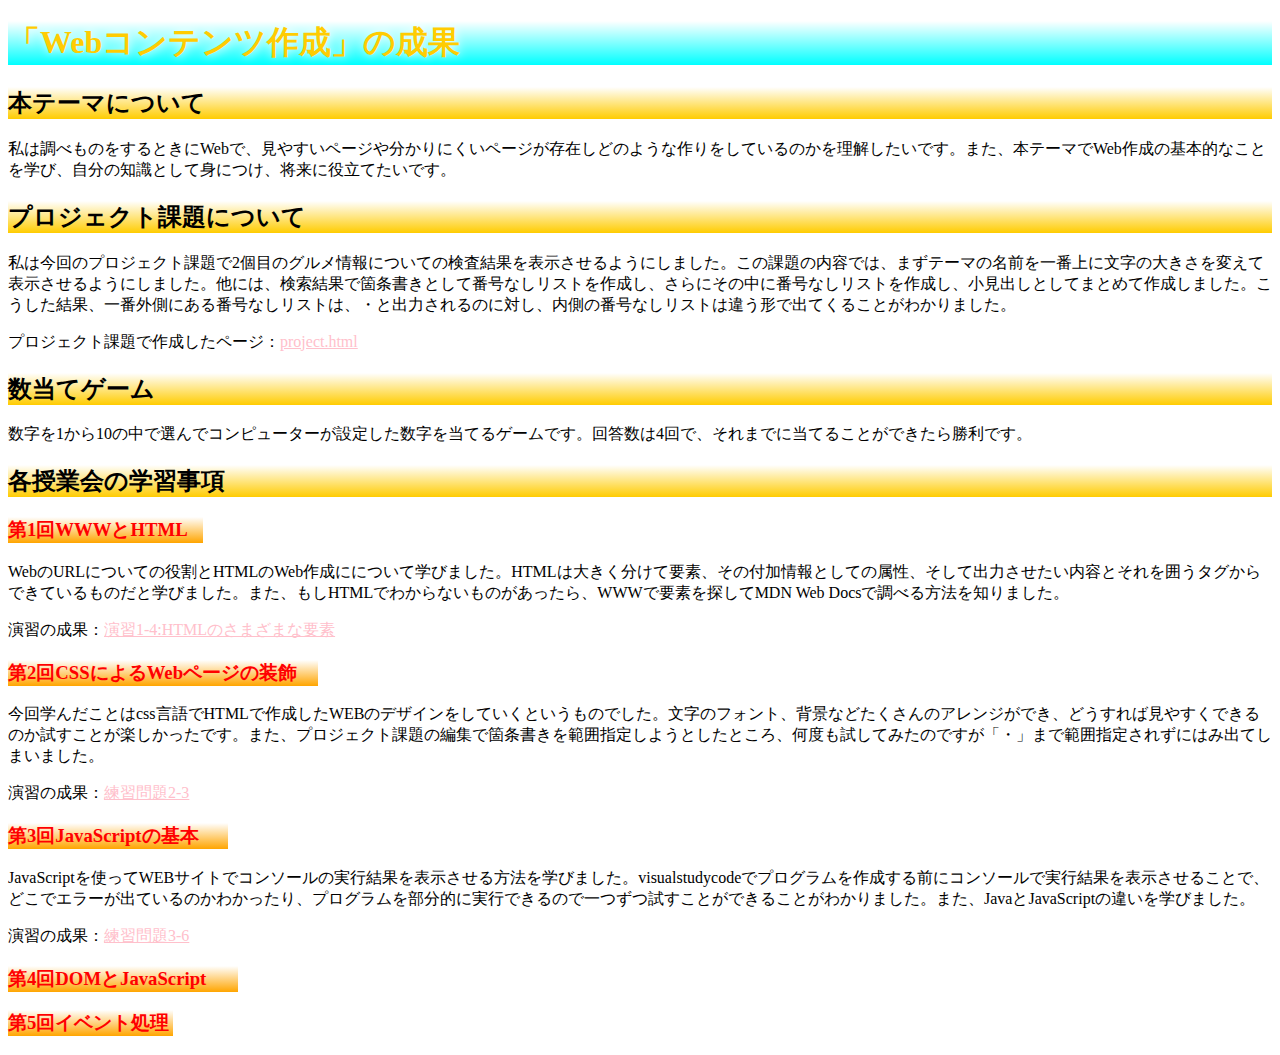
==== index.html @ d0baef84 "第３回授業課題" ====
<!DOCTYPE html>
<html>
  <head>
    <meta charset="utf-8">
    <title>My test page</title>
    <link rel="stylesheet" href="style.css">
  </head>
  <body>
    <h1>「Webコンテンツ作成」の成果</h1>
    <h2>本テーマについて</h2>
    <p>私は調べものをするときにWebで、見やすいページや分かりにくいページが存在しどのような作りをしているのかを理解したいです。また、本テーマでWeb作成の基本的なことを学び、自分の知識として身につけ、将来に役立てたいです。</p>
    <h2>プロジェクト課題について</h2>
    <p>私は今回のプロジェクト課題で2個目のグルメ情報についての検査結果を表示させるようにしました。この課題の内容では、まずテーマの名前を一番上に文字の大きさを変えて表示させるようにしました。他には、検索結果で箇条書きとして番号なしリストを作成し、さらにその中に番号なしリストを作成し、小見出しとしてまとめて作成しました。こうした結果、一番外側にある番号なしリストは、・と出力されるのに対し、内側の番号なしリストは違う形で出てくることがわかりました。</p>
    <p>プロジェクト課題で作成したページ：<a href="project.html"title="別のファイルへのリンク"target="_blink">project.html</a></p>
    <h2>数当てゲーム</h2>
    <p>数字を1から10の中で選んでコンピューターが設定した数字を当てるゲームです。回答数は4回で、それまでに当てることができたら勝利です。</p>
    <h2>各授業会の学習事項</h2>
    <h3 class="第1回">第1回WWWとHTML</h3>
    <p>WebのURLについての役割とHTMLのWeb作成にについて学びました。HTMLは大きく分けて要素、その付加情報としての属性、そして出力させたい内容とそれを囲うタグからできているものだと学びました。また、もしHTMLでわからないものがあったら、WWWで要素を探してMDN Web Docsで調べる方法を知りました。</p>
    <p>演習の成果：<a href="practice-html/elements.html"title="別のフォルダのファイルへのリンク"target="_blink">演習1-4:HTMLのさまざまな要素</a></p>
    <h3 class="第2回">第2回CSSによるWebページの装飾</h3>
    <p>今回学んだことはcss言語でHTMLで作成したWEBのデザインをしていくというものでした。文字のフォント、背景などたくさんのアレンジができ、どうすれば見やすくできるのか試すことが楽しかったです。また、プロジェクト課題の編集で箇条書きを範囲指定しようとしたところ、何度も試してみたのですが「・」まで範囲指定されずにはみ出てしまいました。</p>
    <p>演習の成果：<a href="practice-css/browser-intro.html"title="別のファイルへのリンク"target="_blink">練習問題2-3</a></p>
    <h3 class="第3回">第3回JavaScriptの基本</h3>
    <p>JavaScriptを使ってWEBサイトでコンソールの実行結果を表示させる方法を学びました。visualstudycodeでプログラムを作成する前にコンソールで実行結果を表示させることで、どこでエラーが出ているのかわかったり、プログラムを部分的に実行できるので一つずつ試すことができることがわかりました。また、JavaとJavaScriptの違いを学びました。</p>
    <p>演習の成果：<a href="practice-js/obj-practice.html"title="別のファイルへのリンク"target="_blink">練習問題3-6</a></p>
    <h3 class="第4回">第4回DOMとJavaScript</h3>
    <h3 class="第5回">第5回イベント処理</h3>
  </body>
</html>
---- style.css ----
h1{
    font-family: cursive;
    color:#ffcc01;
    background: linear-gradient(white, aqua);
    text-shadow:white 1px 0 10px;
}
h2{
    font-family:cursive;
    color:black;
    background: linear-gradient(white, #ffcc01);
}
.第1回{
    color:red;
    background: linear-gradient(white, orange);
    width:195px;
}
.第2回{
    color:red;
    background: linear-gradient(white, orange);
    width:310px;
}
.第3回{
    color:red;
    background: linear-gradient(white, orange);
    width:220px;
}
.第4回{
    color:red;
    background: linear-gradient(white, orange);
    width:230px;
}
.第5回{
    color:red;
    background: linear-gradient(white, orange);
    width:165px;
}
a:link {
    color: pink;
}
  
a:visited {
    color: green;
}
a:hover {
    background-color: aqua;
}
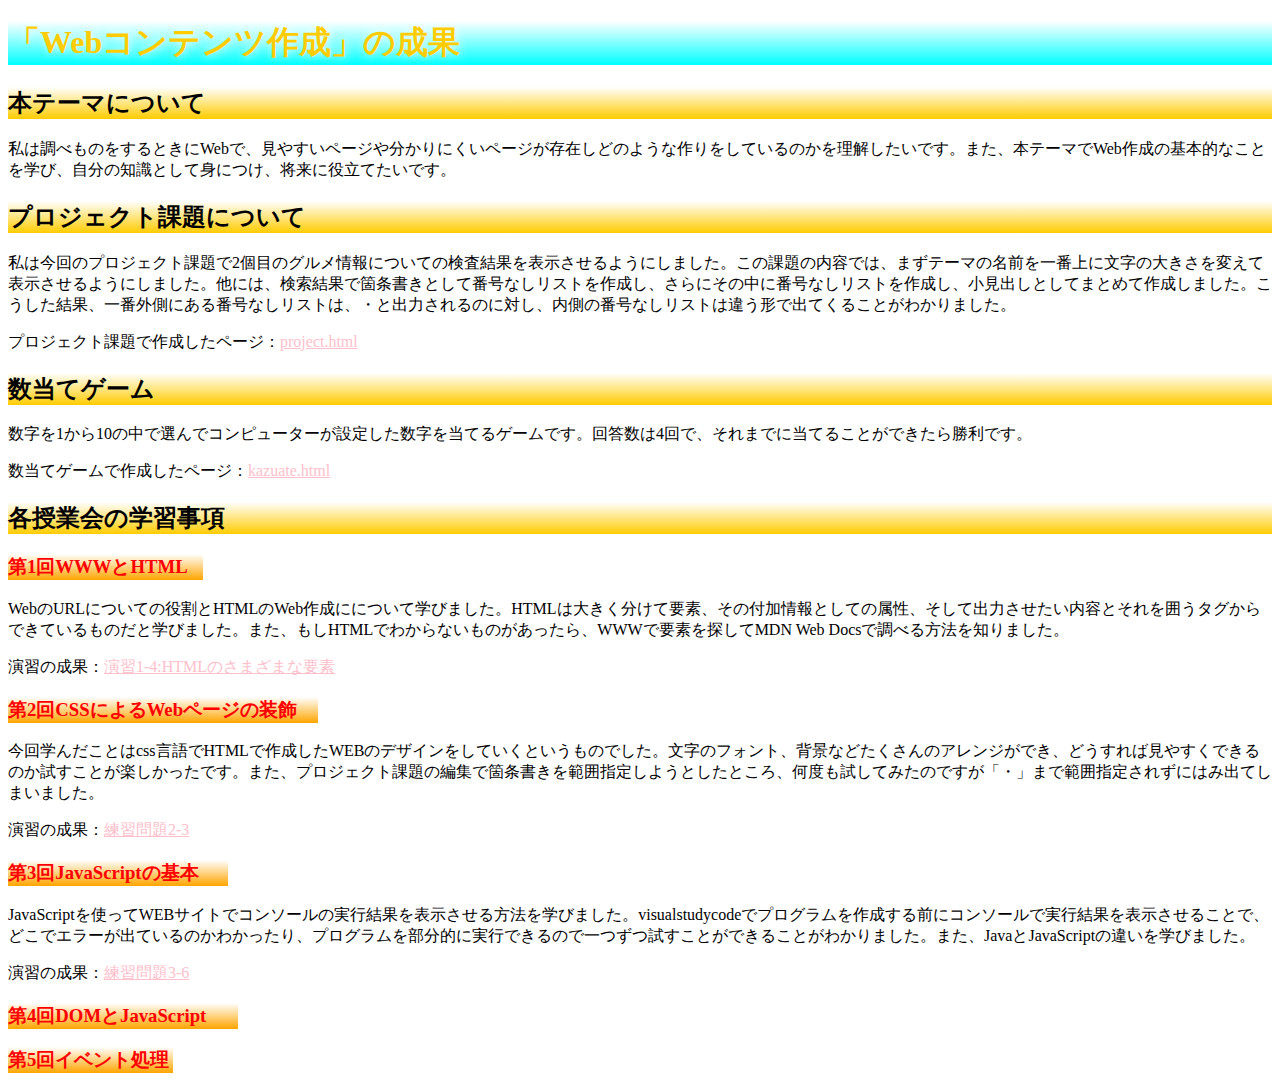
==== commit 965364f3: "第３回授業課題" ====
--- a/index.html
+++ b/index.html
@@ -14,6 +14,7 @@
     <p>プロジェクト課題で作成したページ：<a href="project.html"title="別のファイルへのリンク"target="_blink">project.html</a></p>
     <h2>数当てゲーム</h2>
     <p>数字を1から10の中で選んでコンピューターが設定した数字を当てるゲームです。回答数は4回で、それまでに当てることができたら勝利です。</p>
+    <p>数当てゲームで作成したページ：<a href="kazuate.html"title="別のファイルへのリンク"target="_blink">kazuate.html</a></p>
     <h2>各授業会の学習事項</h2>
     <h3 class="第1回">第1回WWWとHTML</h3>
     <p>WebのURLについての役割とHTMLのWeb作成にについて学びました。HTMLは大きく分けて要素、その付加情報としての属性、そして出力させたい内容とそれを囲うタグからできているものだと学びました。また、もしHTMLでわからないものがあったら、WWWで要素を探してMDN Web Docsで調べる方法を知りました。</p>
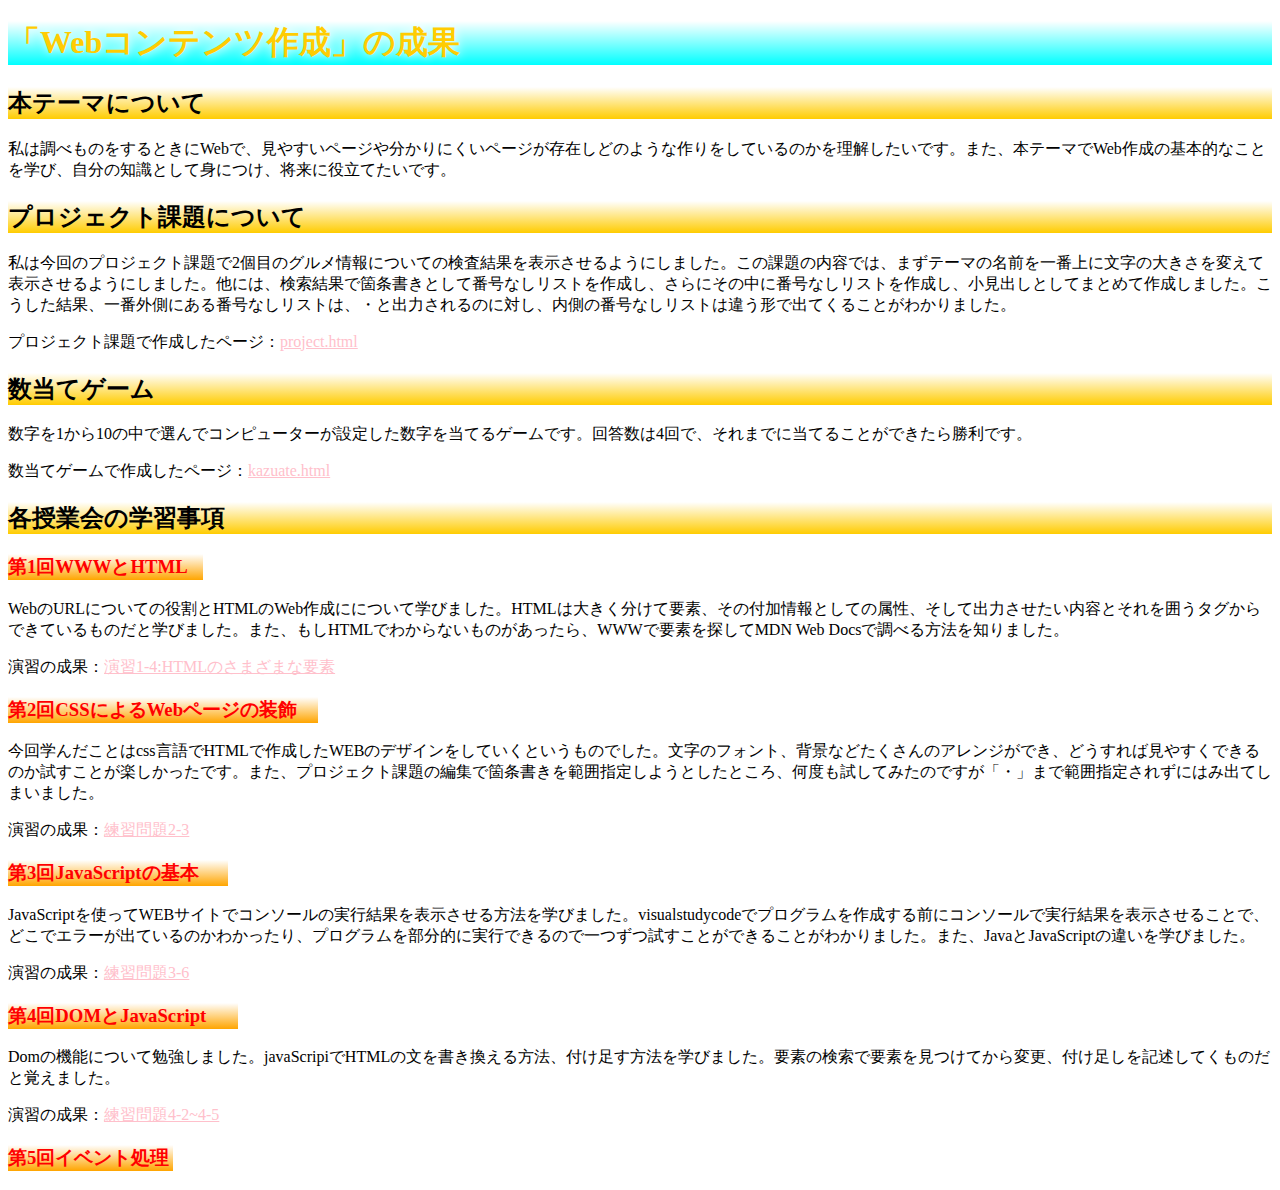
==== commit 8c9a23ee: "授業課題" ====
--- a/index.html
+++ b/index.html
@@ -26,6 +26,8 @@
     <p>JavaScriptを使ってWEBサイトでコンソールの実行結果を表示させる方法を学びました。visualstudycodeでプログラムを作成する前にコンソールで実行結果を表示させることで、どこでエラーが出ているのかわかったり、プログラムを部分的に実行できるので一つずつ試すことができることがわかりました。また、JavaとJavaScriptの違いを学びました。</p>
     <p>演習の成果：<a href="practice-js/obj-practice.html"title="別のファイルへのリンク"target="_blink">練習問題3-6</a></p>
     <h3 class="第4回">第4回DOMとJavaScript</h3>
+    <p>Domの機能について勉強しました。javaScripiでHTMLの文を書き換える方法、付け足す方法を学びました。要素の検索で要素を見つけてから変更、付け足しを記述してくものだと覚えました。</p>
+    <p>演習の成果：<a href="practice-dom/dom-exercise.html"title="別のファイルへのリンク"target="_blink">練習問題4-2~4-5</a></p>
     <h3 class="第5回">第5回イベント処理</h3>
   </body>
 </html>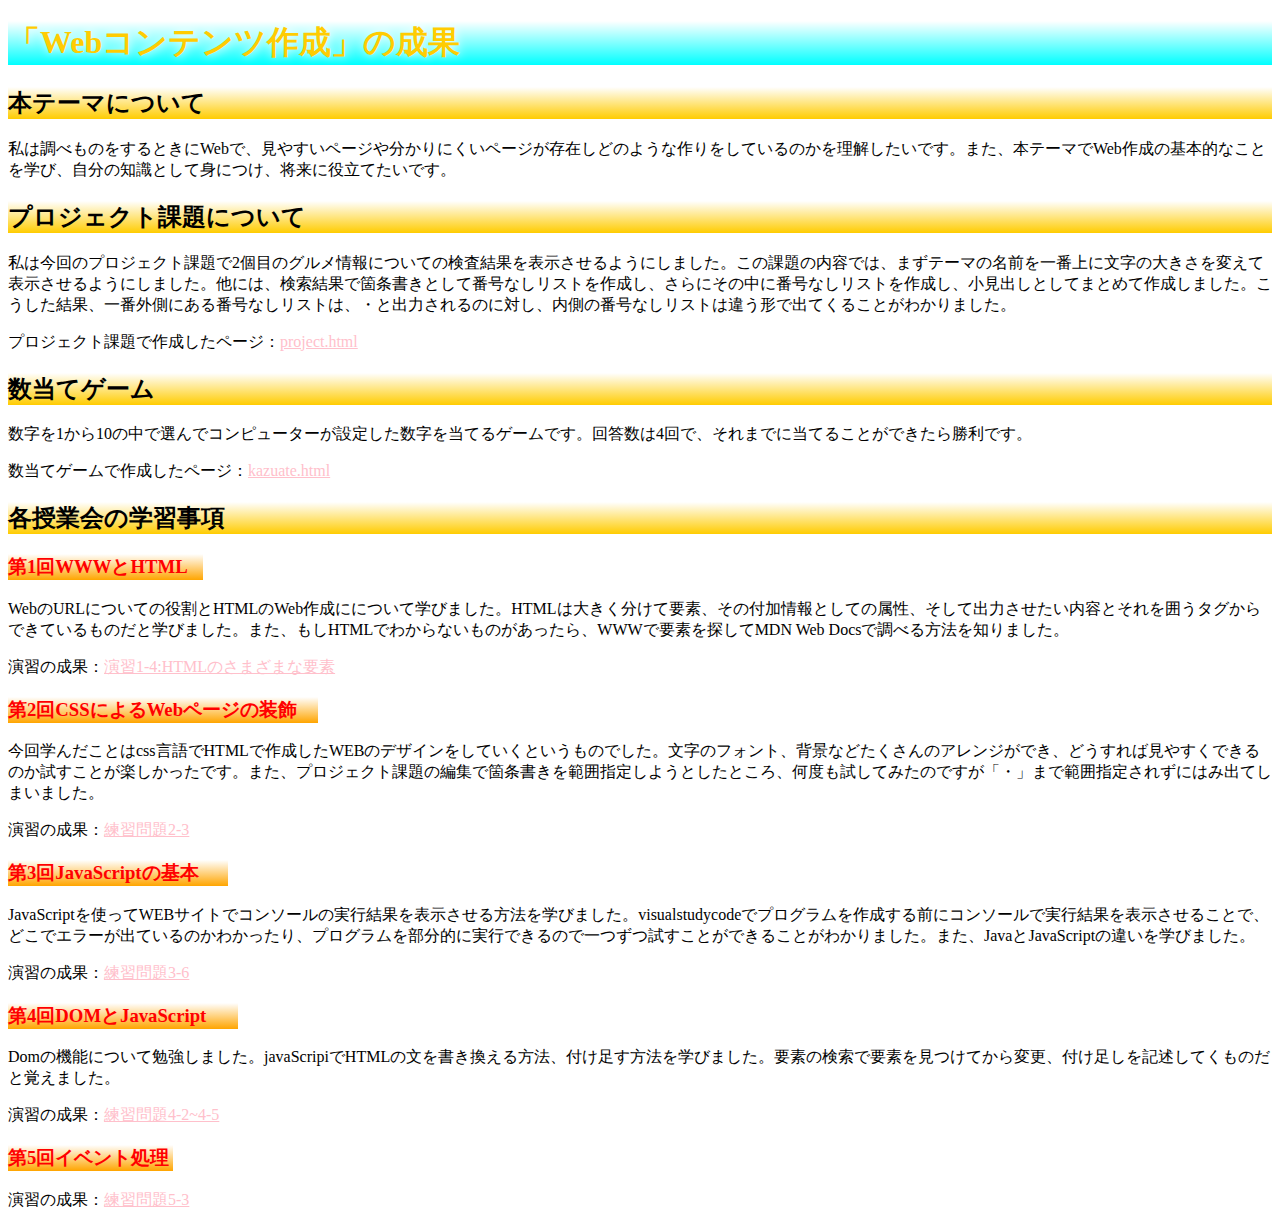
==== commit ecc287a7: "授業宿題" ====
--- a/index.html
+++ b/index.html
@@ -29,5 +29,7 @@
     <p>Domの機能について勉強しました。javaScripiでHTMLの文を書き換える方法、付け足す方法を学びました。要素の検索で要素を見つけてから変更、付け足しを記述してくものだと覚えました。</p>
     <p>演習の成果：<a href="practice-dom/dom-exercise.html"title="別のファイルへのリンク"target="_blink">練習問題4-2~4-5</a></p>
     <h3 class="第5回">第5回イベント処理</h3>
+    <p></p>
+    <p>演習の成果：<a href="practice-event/event-list.html"title="別のファイルへのリンク"target="_blink">練習問題5-3</a></p>
   </body>
 </html>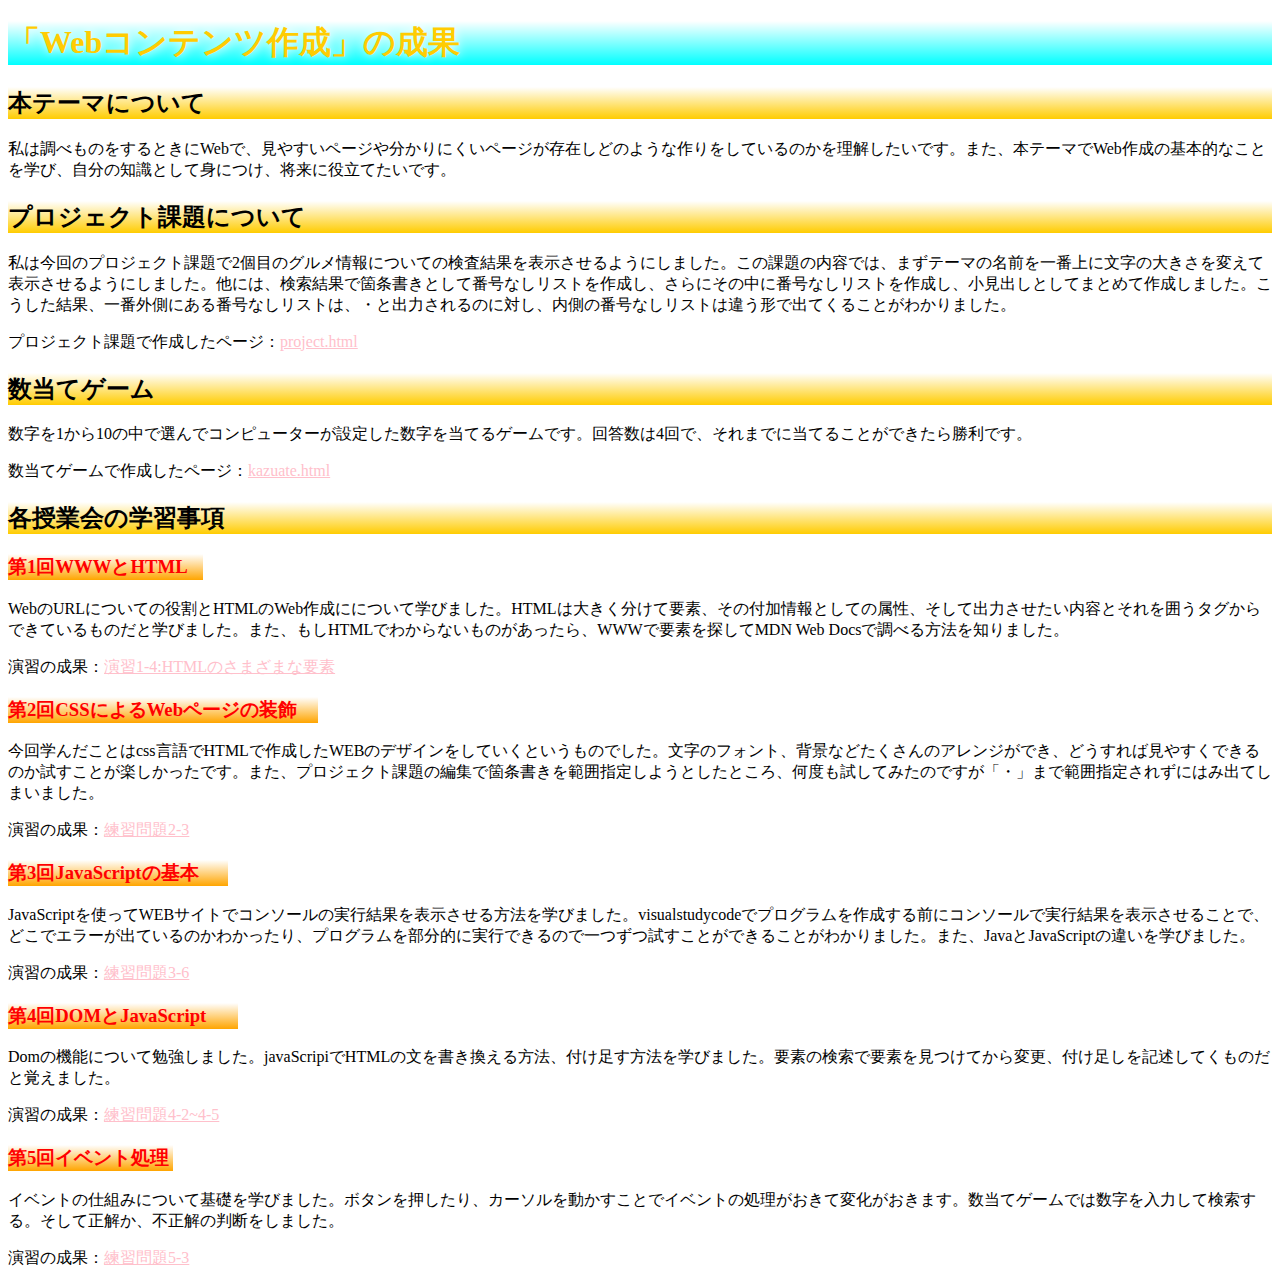
==== commit 28bb026d: "授業課題" ====
--- a/index.html
+++ b/index.html
@@ -29,7 +29,7 @@
     <p>Domの機能について勉強しました。javaScripiでHTMLの文を書き換える方法、付け足す方法を学びました。要素の検索で要素を見つけてから変更、付け足しを記述してくものだと覚えました。</p>
     <p>演習の成果：<a href="practice-dom/dom-exercise.html"title="別のファイルへのリンク"target="_blink">練習問題4-2~4-5</a></p>
     <h3 class="第5回">第5回イベント処理</h3>
-    <p></p>
+    <p>イベントの仕組みについて基礎を学びました。ボタンを押したり、カーソルを動かすことでイベントの処理がおきて変化がおきます。数当てゲームでは数字を入力して検索する。そして正解か、不正解の判断をしました。</p>
     <p>演習の成果：<a href="practice-event/event-list.html"title="別のファイルへのリンク"target="_blink">練習問題5-3</a></p>
   </body>
 </html>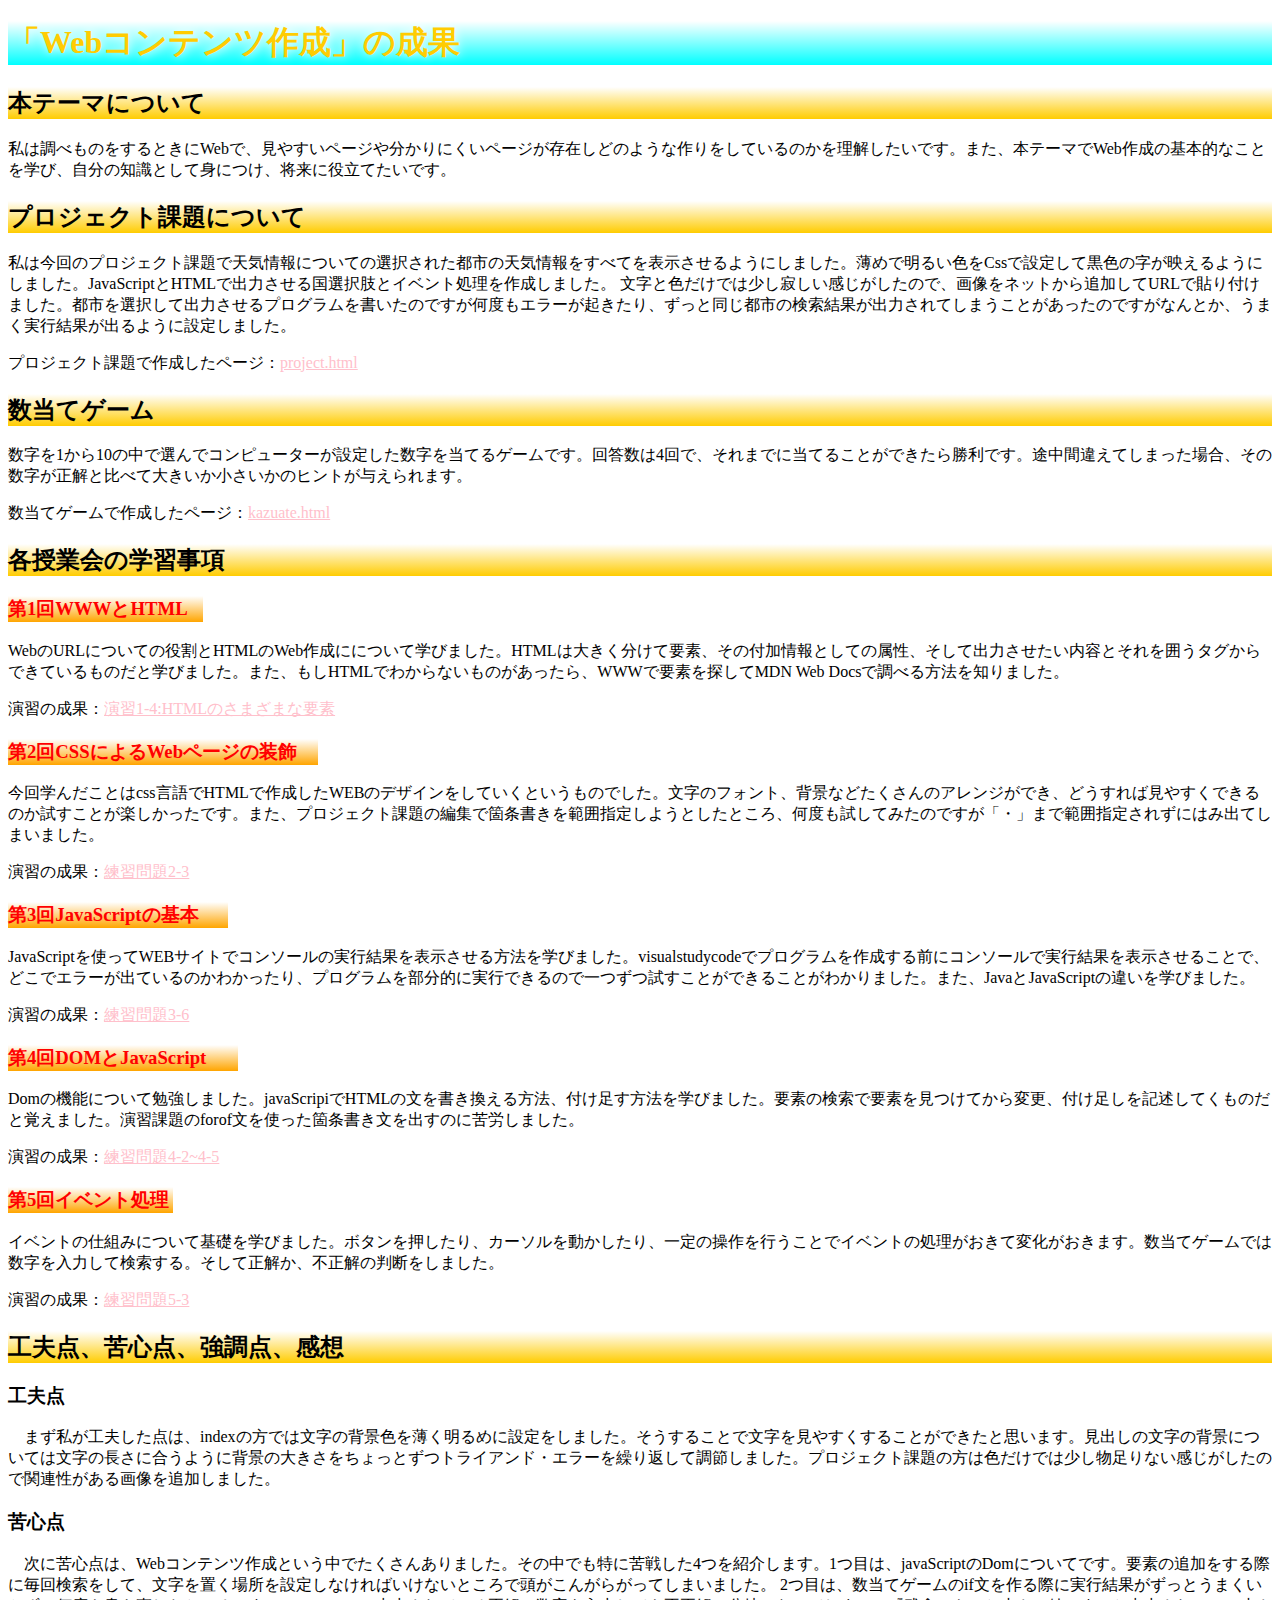
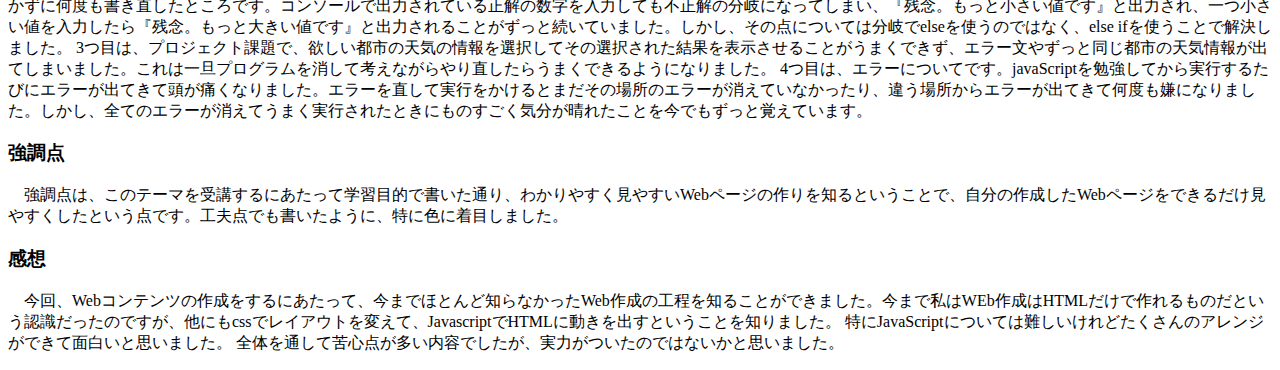
==== commit a13ea444: "完成" ====
--- a/index.html
+++ b/index.html
@@ -10,10 +10,12 @@
     <h2>本テーマについて</h2>
     <p>私は調べものをするときにWebで、見やすいページや分かりにくいページが存在しどのような作りをしているのかを理解したいです。また、本テーマでWeb作成の基本的なことを学び、自分の知識として身につけ、将来に役立てたいです。</p>
     <h2>プロジェクト課題について</h2>
-    <p>私は今回のプロジェクト課題で2個目のグルメ情報についての検査結果を表示させるようにしました。この課題の内容では、まずテーマの名前を一番上に文字の大きさを変えて表示させるようにしました。他には、検索結果で箇条書きとして番号なしリストを作成し、さらにその中に番号なしリストを作成し、小見出しとしてまとめて作成しました。こうした結果、一番外側にある番号なしリストは、・と出力されるのに対し、内側の番号なしリストは違う形で出てくることがわかりました。</p>
+    <p>私は今回のプロジェクト課題で天気情報についての選択された都市の天気情報をすべてを表示させるようにしました。薄めで明るい色をCssで設定して黒色の字が映えるようにしました。JavaScriptとHTMLで出力させる国選択肢とイベント処理を作成しました。
+      文字と色だけでは少し寂しい感じがしたので、画像をネットから追加してURLで貼り付けました。都市を選択して出力させるプログラムを書いたのですが何度もエラーが起きたり、ずっと同じ都市の検索結果が出力されてしまうことがあったのですがなんとか、うまく実行結果が出るように設定しました。
+    </p>
     <p>プロジェクト課題で作成したページ：<a href="project.html"title="別のファイルへのリンク"target="_blink">project.html</a></p>
     <h2>数当てゲーム</h2>
-    <p>数字を1から10の中で選んでコンピューターが設定した数字を当てるゲームです。回答数は4回で、それまでに当てることができたら勝利です。</p>
+    <p>数字を1から10の中で選んでコンピューターが設定した数字を当てるゲームです。回答数は4回で、それまでに当てることができたら勝利です。途中間違えてしまった場合、その数字が正解と比べて大きいか小さいかのヒントが与えられます。</p>
     <p>数当てゲームで作成したページ：<a href="kazuate.html"title="別のファイルへのリンク"target="_blink">kazuate.html</a></p>
     <h2>各授業会の学習事項</h2>
     <h3 class="第1回">第1回WWWとHTML</h3>
@@ -26,10 +28,26 @@
     <p>JavaScriptを使ってWEBサイトでコンソールの実行結果を表示させる方法を学びました。visualstudycodeでプログラムを作成する前にコンソールで実行結果を表示させることで、どこでエラーが出ているのかわかったり、プログラムを部分的に実行できるので一つずつ試すことができることがわかりました。また、JavaとJavaScriptの違いを学びました。</p>
     <p>演習の成果：<a href="practice-js/obj-practice.html"title="別のファイルへのリンク"target="_blink">練習問題3-6</a></p>
     <h3 class="第4回">第4回DOMとJavaScript</h3>
-    <p>Domの機能について勉強しました。javaScripiでHTMLの文を書き換える方法、付け足す方法を学びました。要素の検索で要素を見つけてから変更、付け足しを記述してくものだと覚えました。</p>
+    <p>Domの機能について勉強しました。javaScripiでHTMLの文を書き換える方法、付け足す方法を学びました。要素の検索で要素を見つけてから変更、付け足しを記述してくものだと覚えました。演習課題のforof文を使った箇条書き文を出すのに苦労しました。</p>
     <p>演習の成果：<a href="practice-dom/dom-exercise.html"title="別のファイルへのリンク"target="_blink">練習問題4-2~4-5</a></p>
     <h3 class="第5回">第5回イベント処理</h3>
-    <p>イベントの仕組みについて基礎を学びました。ボタンを押したり、カーソルを動かすことでイベントの処理がおきて変化がおきます。数当てゲームでは数字を入力して検索する。そして正解か、不正解の判断をしました。</p>
+    <p>イベントの仕組みについて基礎を学びました。ボタンを押したり、カーソルを動かしたり、一定の操作を行うことでイベントの処理がおきて変化がおきます。数当てゲームでは数字を入力して検索する。そして正解か、不正解の判断をしました。</p>
     <p>演習の成果：<a href="practice-event/event-list.html"title="別のファイルへのリンク"target="_blink">練習問題5-3</a></p>
+    <h2>工夫点、苦心点、強調点、感想</h2>
+    <h3>工夫点</h3>
+    <p>　まず私が工夫した点は、indexの方では文字の背景色を薄く明るめに設定をしました。そうすることで文字を見やすくすることができたと思います。見出しの文字の背景については文字の長さに合うように背景の大きさをちょっとずつトライアンド・エラーを繰り返して調節しました。プロジェクト課題の方は色だけでは少し物足りない感じがしたので関連性がある画像を追加しました。</p>
+    <h3>苦心点</h3>
+    <p>　次に苦心点は、Webコンテンツ作成という中でたくさんありました。その中でも特に苦戦した4つを紹介します。1つ目は、javaScriptのDomについてです。要素の追加をする際に毎回検索をして、文字を置く場所を設定しなければいけないところで頭がこんがらがってしまいました。
+      2つ目は、数当てゲームのif文を作る際に実行結果がずっとうまくいかずに何度も書き直したところです。コンソールで出力されている正解の数字を入力しても不正解の分岐になってしまい、『残念。もっと小さい値です』と出力され、一つ小さい値を入力したら『残念。もっと大きい値です』と出力されることがずっと続いていました。しかし、その点については分岐でelseを使うのではなく、else ifを使うことで解決しました。
+      3つ目は、プロジェクト課題で、欲しい都市の天気の情報を選択してその選択された結果を表示させることがうまくできず、エラー文やずっと同じ都市の天気情報が出てしまいました。これは一旦プログラムを消して考えながらやり直したらうまくできるようになりました。
+      4つ目は、エラーについてです。javaScriptを勉強してから実行するたびにエラーが出てきて頭が痛くなりました。エラーを直して実行をかけるとまだその場所のエラーが消えていなかったり、違う場所からエラーが出てきて何度も嫌になりました。しかし、全てのエラーが消えてうまく実行されたときにものすごく気分が晴れたことを今でもずっと覚えています。
+    </p>
+    <h3>強調点</h3>
+    <p>　強調点は、このテーマを受講するにあたって学習目的で書いた通り、わかりやすく見やすいWebページの作りを知るということで、自分の作成したWebページをできるだけ見やすくしたという点です。工夫点でも書いたように、特に色に着目しました。</p>
+    <h3>感想</h3>
+    <p>　今回、Webコンテンツの作成をするにあたって、今までほとんど知らなかったWeb作成の工程を知ることができました。今まで私はWEb作成はHTMLだけで作れるものだという認識だったのですが、他にもcssでレイアウトを変えて、JavascriptでHTMLに動きを出すということを知りました。
+      特にJavaScriptについては難しいけれどたくさんのアレンジができて面白いと思いました。
+      全体を通して苦心点が多い内容でしたが、実力がついたのではないかと思いました。
+    </p>
   </body>
 </html>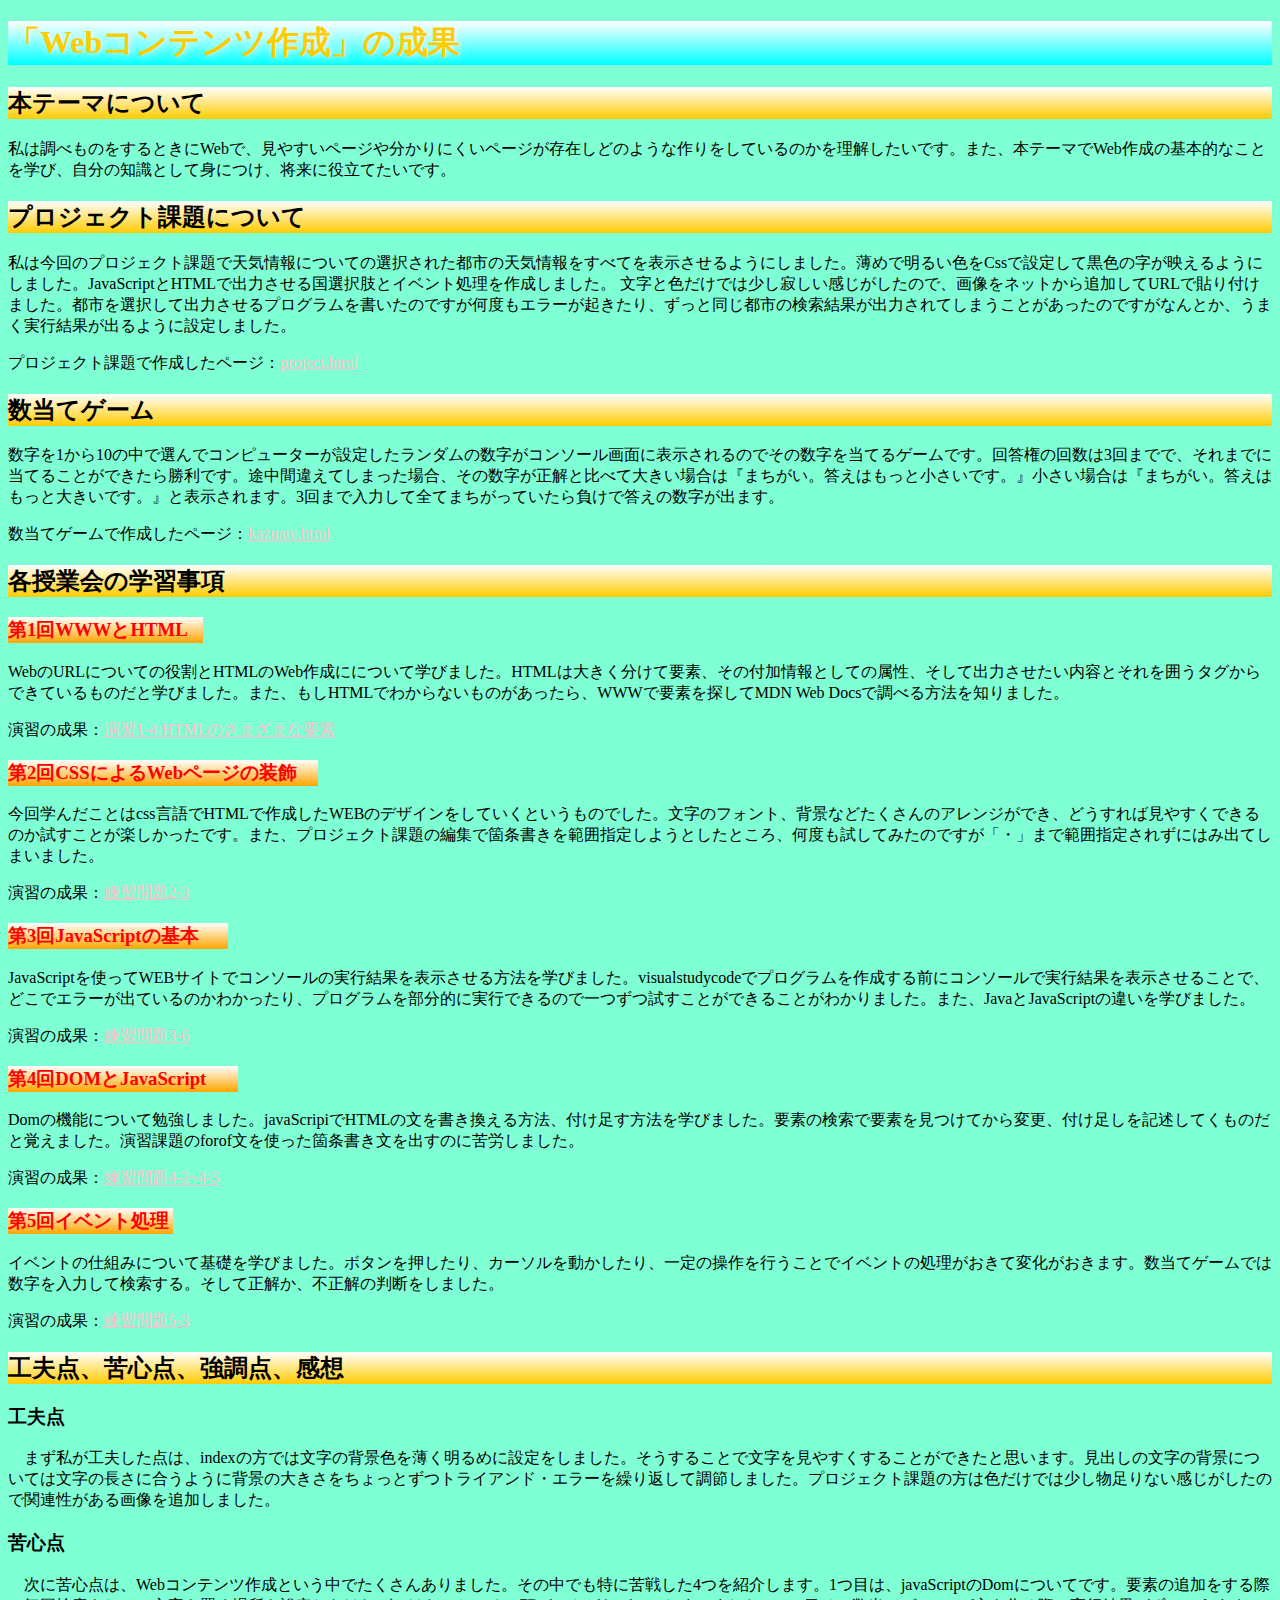
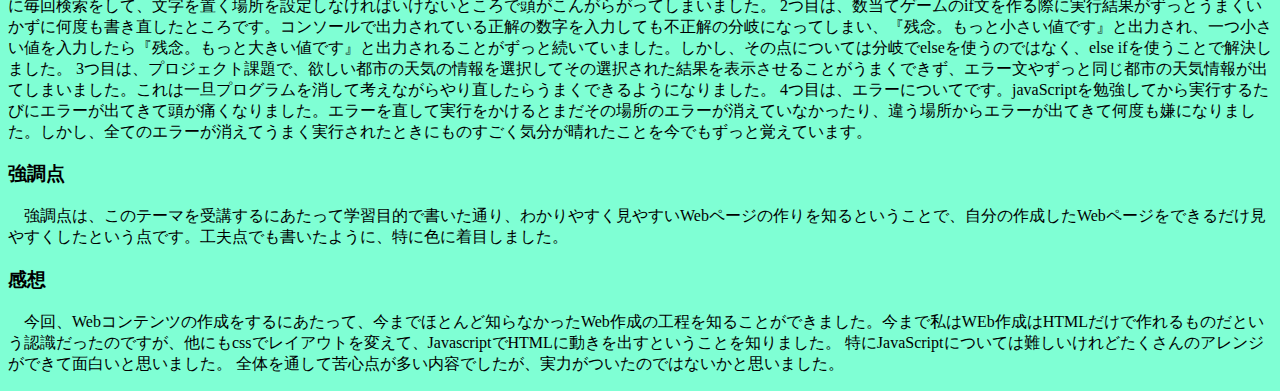
==== commit a869c410: "再提出" ====
--- a/index.html
+++ b/index.html
@@ -15,7 +15,7 @@
     </p>
     <p>プロジェクト課題で作成したページ：<a href="project.html"title="別のファイルへのリンク"target="_blink">project.html</a></p>
     <h2>数当てゲーム</h2>
-    <p>数字を1から10の中で選んでコンピューターが設定した数字を当てるゲームです。回答数は4回で、それまでに当てることができたら勝利です。途中間違えてしまった場合、その数字が正解と比べて大きいか小さいかのヒントが与えられます。</p>
+    <p>数字を1から10の中で選んでコンピューターが設定したランダムの数字がコンソール画面に表示されるのでその数字を当てるゲームです。回答権の回数は3回までで、それまでに当てることができたら勝利です。途中間違えてしまった場合、その数字が正解と比べて大きい場合は『まちがい。答えはもっと小さいです。』小さい場合は『まちがい。答えはもっと大きいです。』と表示されます。3回まで入力して全てまちがっていたら負けで答えの数字が出ます。</p>
     <p>数当てゲームで作成したページ：<a href="kazuate.html"title="別のファイルへのリンク"target="_blink">kazuate.html</a></p>
     <h2>各授業会の学習事項</h2>
     <h3 class="第1回">第1回WWWとHTML</h3>
--- a/style.css
+++ b/style.css
@@ -1,3 +1,6 @@
+body{
+    background-color: aquamarine;
+}
 h1{
     font-family: cursive;
     color:#ffcc01;
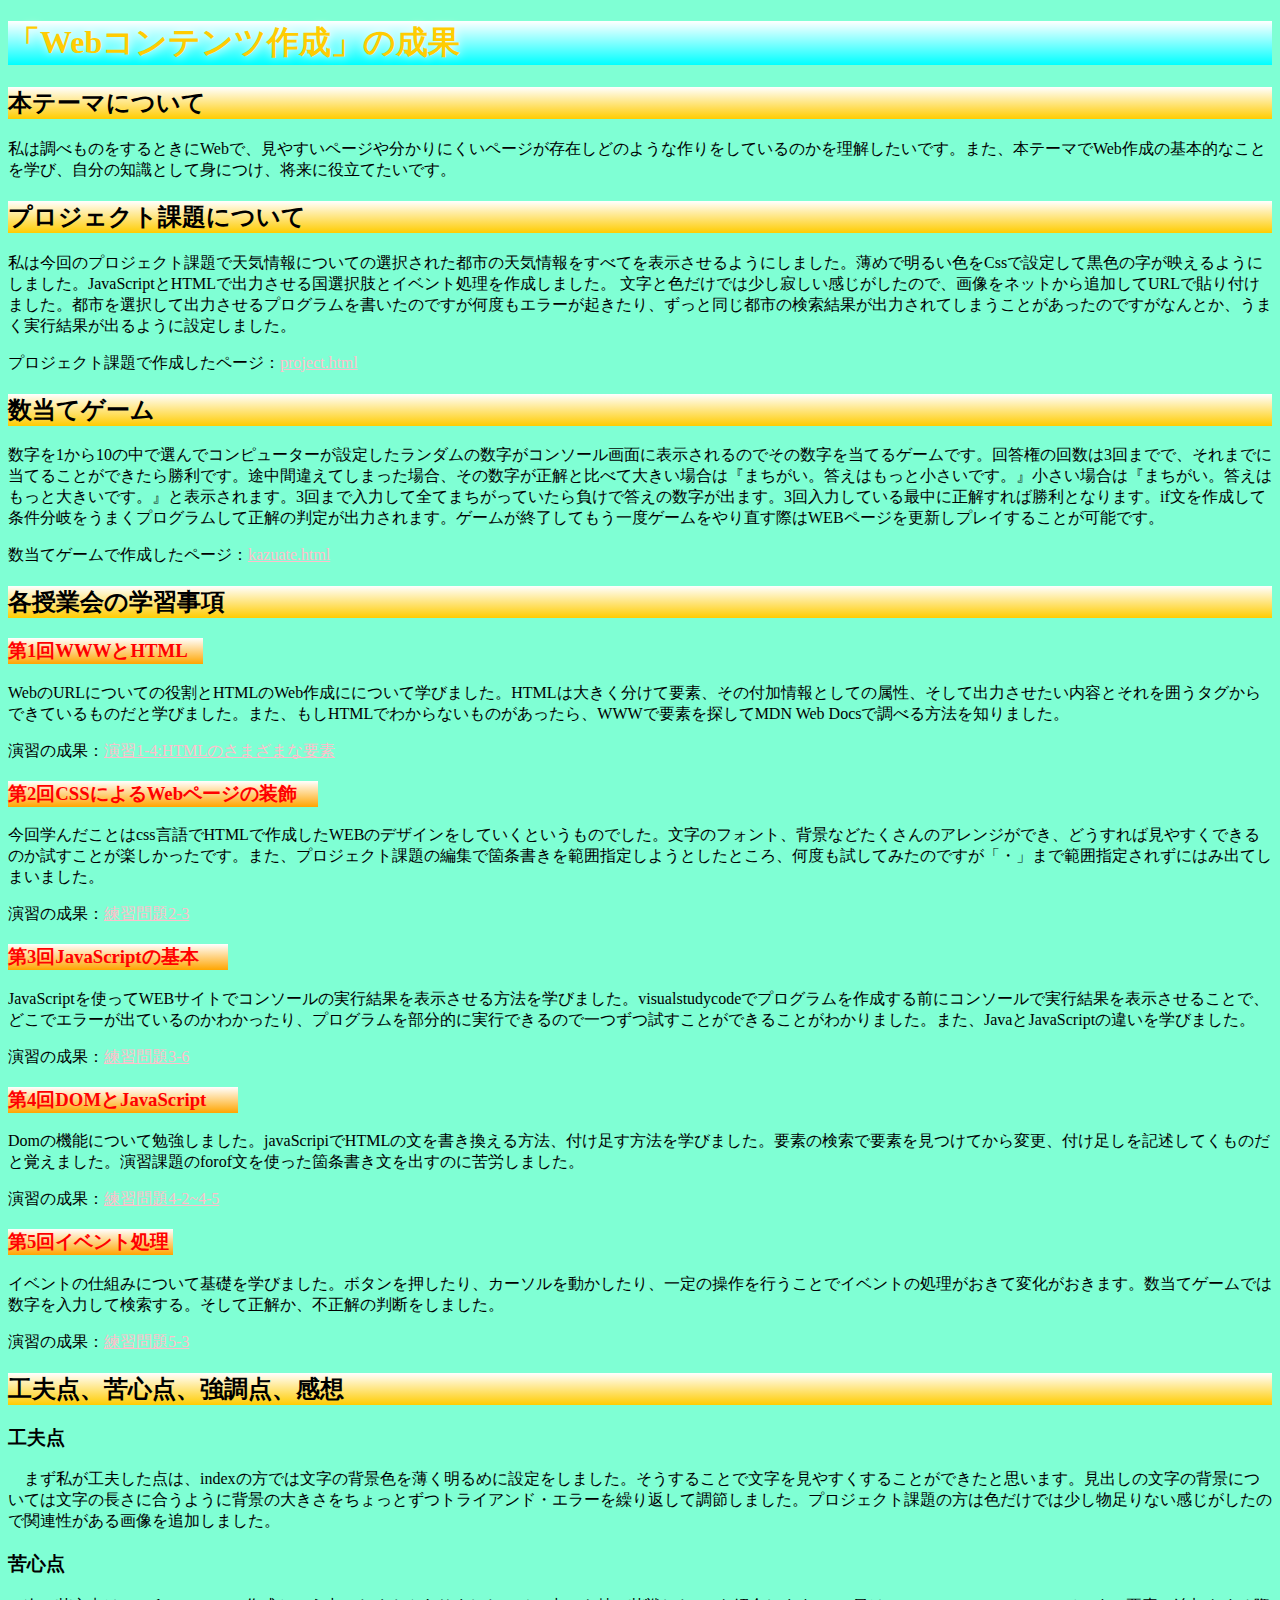
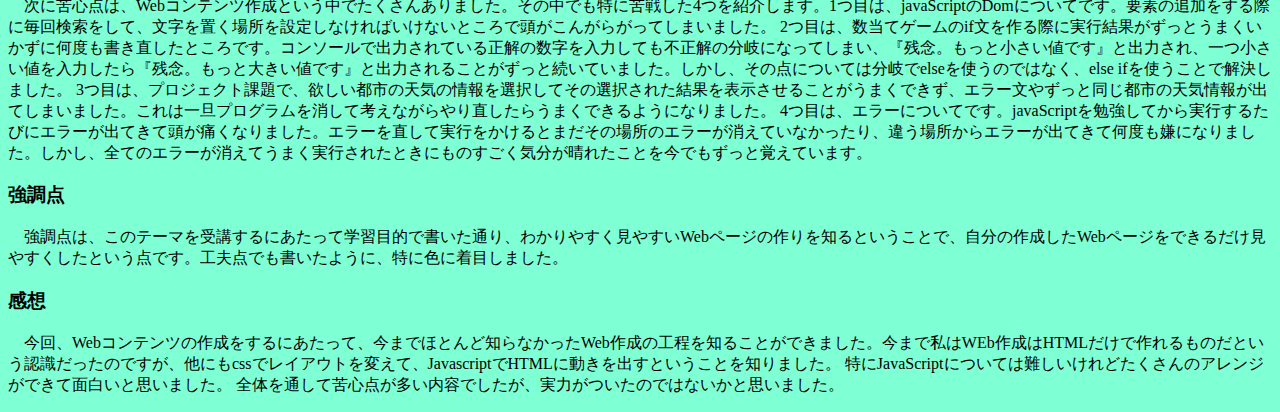
==== commit 2f2fe05c: "再提出" ====
--- a/index.html
+++ b/index.html
@@ -15,7 +15,7 @@
     </p>
     <p>プロジェクト課題で作成したページ：<a href="project.html"title="別のファイルへのリンク"target="_blink">project.html</a></p>
     <h2>数当てゲーム</h2>
-    <p>数字を1から10の中で選んでコンピューターが設定したランダムの数字がコンソール画面に表示されるのでその数字を当てるゲームです。回答権の回数は3回までで、それまでに当てることができたら勝利です。途中間違えてしまった場合、その数字が正解と比べて大きい場合は『まちがい。答えはもっと小さいです。』小さい場合は『まちがい。答えはもっと大きいです。』と表示されます。3回まで入力して全てまちがっていたら負けで答えの数字が出ます。</p>
+    <p>数字を1から10の中で選んでコンピューターが設定したランダムの数字がコンソール画面に表示されるのでその数字を当てるゲームです。回答権の回数は3回までで、それまでに当てることができたら勝利です。途中間違えてしまった場合、その数字が正解と比べて大きい場合は『まちがい。答えはもっと小さいです。』小さい場合は『まちがい。答えはもっと大きいです。』と表示されます。3回まで入力して全てまちがっていたら負けで答えの数字が出ます。3回入力している最中に正解すれば勝利となります。if文を作成して条件分岐をうまくプログラムして正解の判定が出力されます。ゲームが終了してもう一度ゲームをやり直す際はWEBページを更新しプレイすることが可能です。</p>
     <p>数当てゲームで作成したページ：<a href="kazuate.html"title="別のファイルへのリンク"target="_blink">kazuate.html</a></p>
     <h2>各授業会の学習事項</h2>
     <h3 class="第1回">第1回WWWとHTML</h3>
